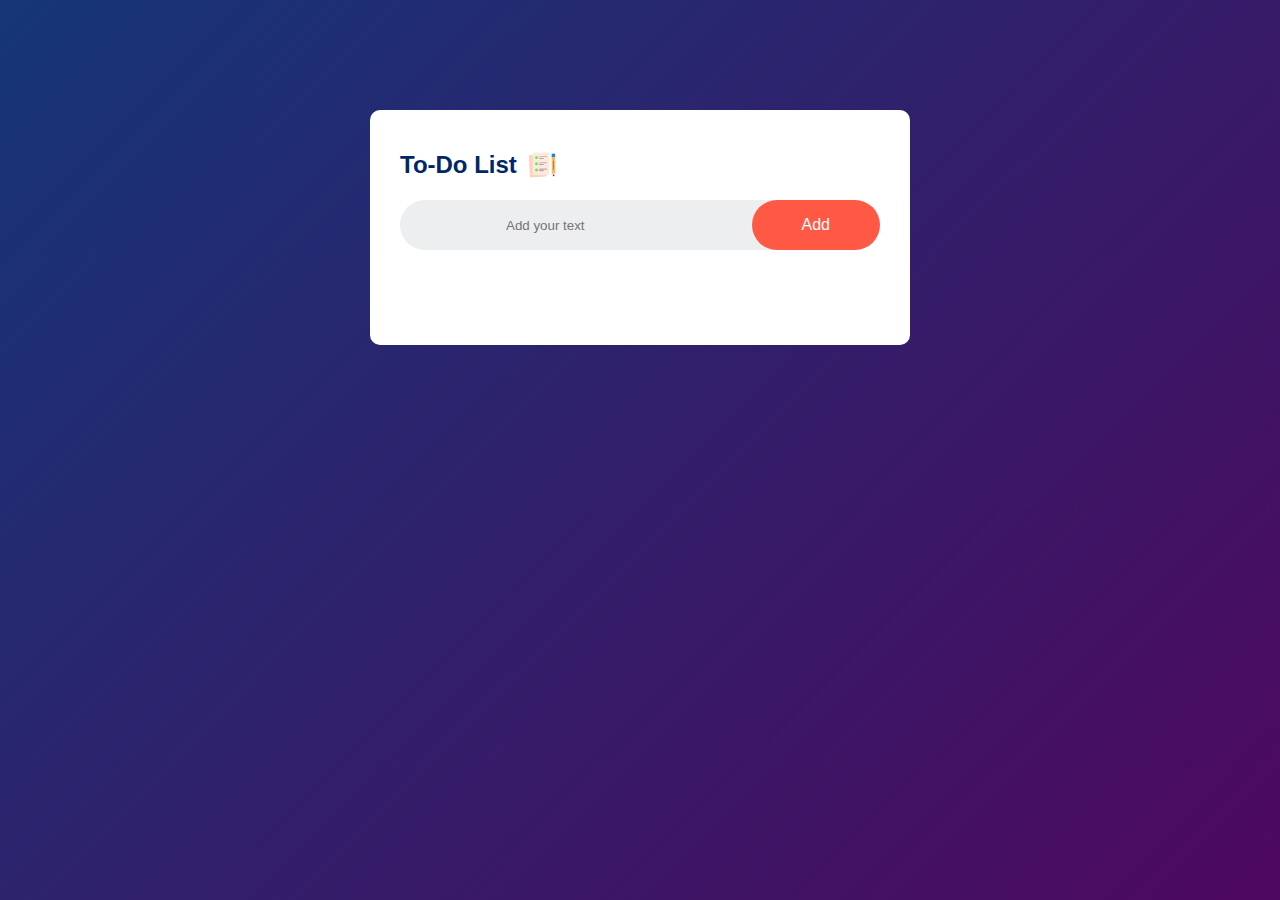
==== to-do-list-app/index.html @ 9f5f899e "adding 1st 2 projects to repo" ====
<!DOCTYPE html>
<html>
    <head>
        <meta name="viewport" content="width=device-width, initial-scale=1">
        <title>To-Do List App</title>
        <link rel="stylesheet" href="style.css">
    </head>

    <body>

        <div class="container">
            <div class="todo-app">
                <h2>To-Do List <img src="images/icon.png"></h2>
                <div class="row">
                    <input type="text" id="input-box" placeholder="Add your text">
                    <button onclick="addTask()">Add</button>
                </div>

                <ul id="list-container">
                    <!-- <li class="checked">Task 1</li>
                    <li>Task 2</li>
                    <li>Task 3</li> -->
                </ul>

            </div>
        </div>

        <script src="script.js"></script>
    </body>
</html>
---- to-do-list-app/style.css ----
*{
    margin: 0;
    padding: 0;
    font-family: 'Poppins', sans-serif;
    box-sizing: border-box;
}

.container{
    width: 100%;
    min-height: 100vh;
    background: linear-gradient(135deg, #153677, #4e085f);
    padding: 10px;
}

.todo-app{
    width: 100%;
    max-width: 540px;
    background: #fff;
    margin: 100px auto 20px;
    padding: 40px 30px 70px;
    border-radius: 10px;
}

.todo-app h2{
    color: #002765;
    display: flex;
    align-items: center;
    margin-bottom: 20px;
}

.todo-app h2 img{
    width: 30px;
    margin-left: 10px;
}

.row{
    display: flex;
    align-items: center;
    justify-content: space-between;
    background: #edeef0;
    border-radius: 30px;
    padding-left: 20%;
    margin-bottom: 25px;
}

input{
    flex: 1;
    border: none;
    outline: none;
    background: transparent;
    padding: 10px;
    font-weight: 14px;
}

button{
    border: none;
    outline: none;
    padding: 16px 50px;
    color: #fff;
    background: #ff5945;
    font-size: 16px;
    cursor: pointer;
    border-radius: 40px;
}

ul li{
    list-style: none;
    font-size: 17px;
    padding: 12px 8px 12px 50px;
    user-select: none;
    cursor: pointer;
    position: relative;
}

ul li::before{
    content: '';
    position: absolute;
    height: 28px;
    width: 28px;
    border-radius: 50%;
    background-image: url(images/unchecked.png);
    background-size: cover;
    background-position: center;
    top: 12px;
    left: 8px;

}

ul li.checked{
    color: #555;
    text-decoration: line-through;
}

ul li.checked::before{
    background-image: url(images/checked.png);
}

ul li span{
    position: absolute;
    right: 0;
    top: 5px;
    width: 40px;
    height: 40px;
    font-size: 22px;
    color: #555;
    line-height: 40px;
    text-align: center;
    border-radius: 50%;
}

ul li span:hover{
    background: #edeef0;
}
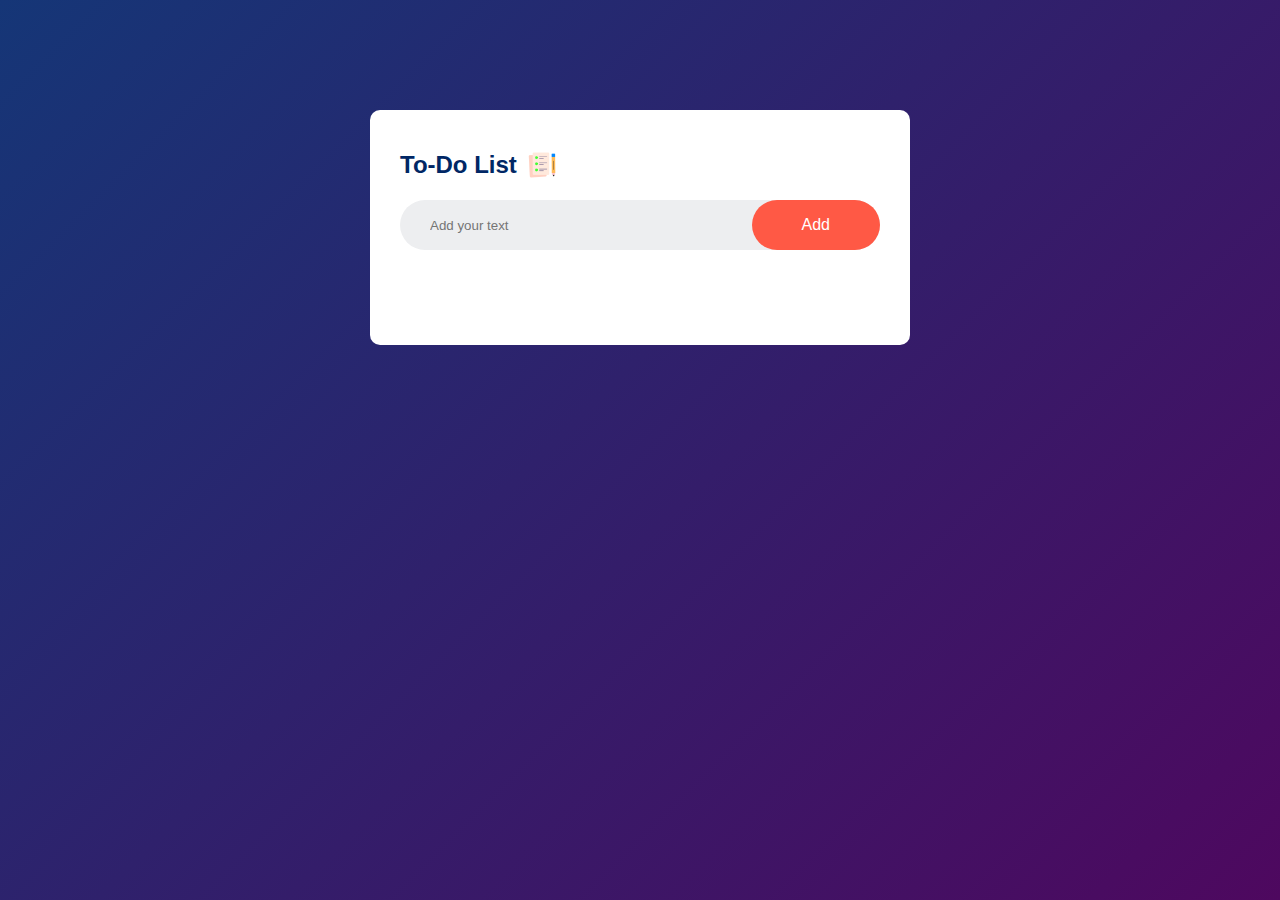
==== commit 8d909047: "toDoList and weatherApp modifications" ====
--- a/to-do-list-app/index.html
+++ b/to-do-list-app/index.html
@@ -8,23 +8,22 @@
 
     <body>
 
-        <div class="container">
-            <div class="todo-app">
-                <h2>To-Do List <img src="images/icon.png"></h2>
-                <div class="row">
-                    <input type="text" id="input-box" placeholder="Add your text">
-                    <button onclick="addTask()">Add</button>
-                </div>
+       <div class="container">
+        <div class="todo-app">
+            <h2>To-Do List <img src="images/icon.png"></h2>
+            <div class="row">
+                <input type="text" id="input-box" placeholder="Add your text">
+                <button onclick="addTask()">Add</button>
+            </div>
 
-                <ul id="list-container">
-                    <!-- <li class="checked">Task 1</li>
-                    <li>Task 2</li>
-                    <li>Task 3</li> -->
-                </ul>
+            <ul id="list-container">
+                <!-- <li class="checked">Task 1</li>
+                <li>Task 2</li>
+                <li>Task 3</li> -->
+            </ul>
+        </div>
+       </div>
 
-            </div>
-        </div>
-
-        <script src="script.js"></script>
+       <script src="script.js"></script>
     </body>
 </html>--- a/to-do-list-app/style.css
+++ b/to-do-list-app/style.css
@@ -39,15 +39,15 @@
     justify-content: space-between;
     background: #edeef0;
     border-radius: 30px;
-    padding-left: 20%;
+    padding-left: 20px;
     margin-bottom: 25px;
 }
 
 input{
     flex: 1;
-    border: none;
     outline: none;
     background: transparent;
+    border: none;
     padding: 10px;
     font-weight: 14px;
 }
@@ -110,4 +110,4 @@
 
 ul li span:hover{
     background: #edeef0;
-}+}
